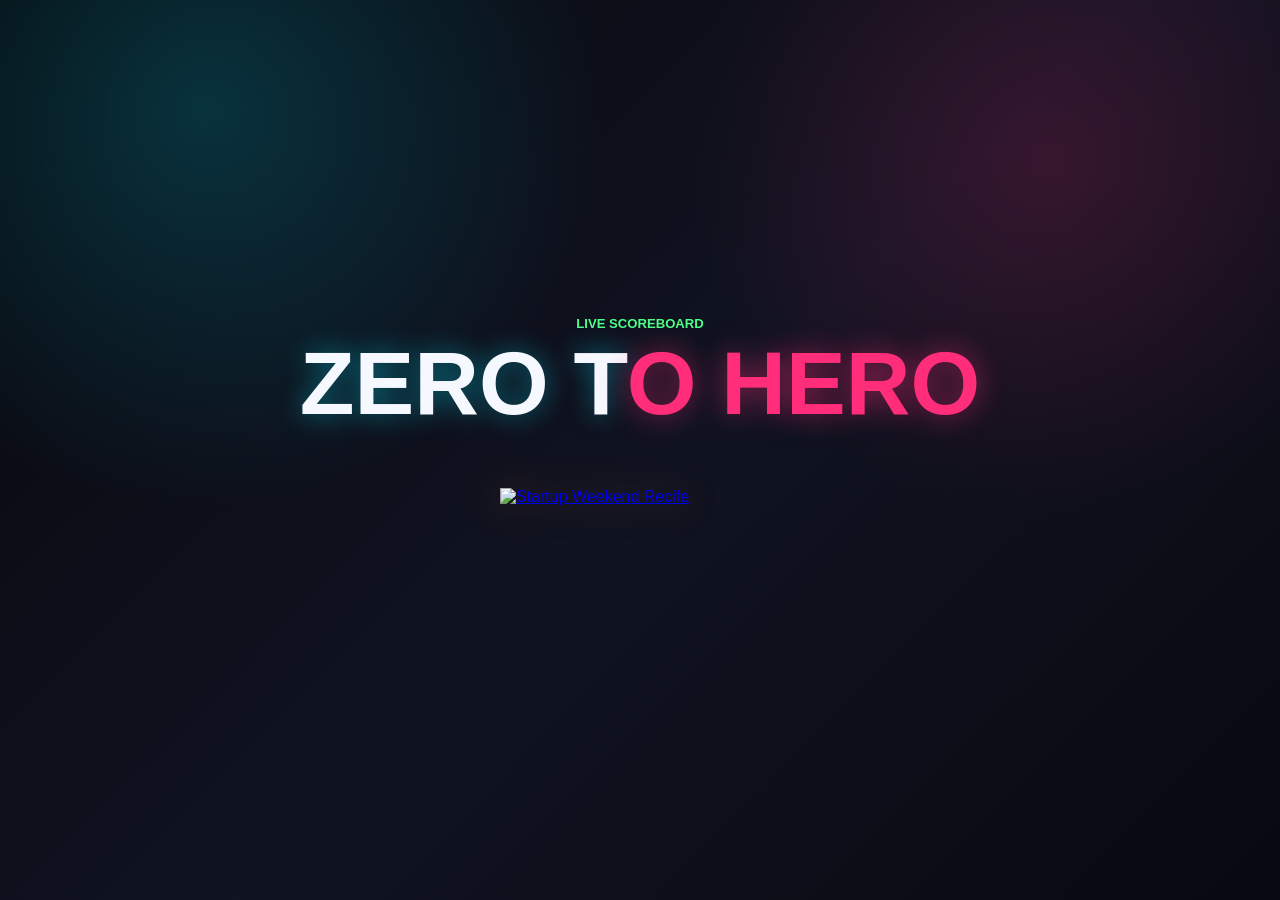
==== game/index.html @ 17ca4d44 "sobe" ====
<!DOCTYPE html>
<html lang="pt-BR">
<head>
  <meta charset="UTF-8">
  <meta name="viewport" content="width=device-width, initial-scale=1.0">
  <title>Placar Game</title>
  <link rel="stylesheet" href="./style.css">
</head>
<body id="display-page">
  <div id="particles-container" aria-hidden="true"></div>
  <div id="fireworks-container" aria-hidden="true"></div>
  <div id="level-celebration" class="level-celebration" aria-live="polite" aria-hidden="true">
    <div class="celebration-panel">
      <p>Nova fase desbloqueada</p>
      <strong id="celebration-team-name"></strong>
      <span id="celebration-stage-name"></span>
    </div>
  </div>

  <main class="scoreboard-shell">
    <header class="scoreboard-header">
      <p class="eyebrow">Live Scoreboard</p>
      <h1>Zero t<span>o HERO</span></h1>
    </header>

    <section id="teams-grid" class="teams-grid" aria-live="polite"></section>

    <p id="empty-display" class="empty-state">
      Nenhuma equipe cadastrada ainda.
    </p>

    <footer class="site-footer">
      <a class="brand-logo" href="./index.html" aria-label="Startup Weekend Recife">
        <img src="https://r2.tswrecife.com.br/Logos/Startup%20Weekend%20Logo%20-%203%20WRITE%20orange.png" alt="Startup Weekend Recife">
      </a>
    </footer>
  </main>

  <script src="https://cdn.jsdelivr.net/npm/canvas-confetti@1.9.3/dist/confetti.browser.min.js"></script>
  <script src="https://cdn.jsdelivr.net/npm/fireworks-js@2.10.8/dist/index.umd.min.js"></script>
  <script src="https://js.pusher.com/8.4.0/pusher.min.js"></script>
  <script src="./script.js"></script>
</body>
</html>
---- game/style.css ----
:root {
  --bg: #07080d;
  --surface: #11131d;
  --surface-2: #171a28;
  --line: #2b3045;
  --text: #f6f8ff;
  --muted: #9ca6c8;
  --cyan: #00e5ff;
  --green: #4dff88;
  --pink: #ff2d7a;
  --yellow: #ffd166;
  --shadow: 0 24px 80px rgba(0, 0, 0, 0.48);
}

* {
  box-sizing: border-box;
}

html {
  min-height: 100%;
  background: var(--bg);
}

body {
  min-height: 100vh;
  margin: 0;
  color: var(--text);
  font-family: Inter, "Segoe UI", Arial, sans-serif;
  letter-spacing: 0;
  background:
    radial-gradient(circle at 16% 12%, rgba(0, 229, 255, 0.18), transparent 30%),
    radial-gradient(circle at 82% 18%, rgba(255, 45, 122, 0.16), transparent 28%),
    linear-gradient(135deg, #07080d 0%, #101321 52%, #080910 100%);
  overflow-x: hidden;
}

button,
input,
select {
  font: inherit;
}

button {
  cursor: pointer;
}

.scoreboard-shell,
.admin-shell {
  position: relative;
  z-index: 2;
  width: min(1180px, calc(100% - 32px));
  margin: 0 auto;
  padding: 40px 0;
}

.scoreboard-shell {
  min-height: 100vh;
  display: flex;
  flex-direction: column;
  justify-content: center;
}

.scoreboard-header,
.admin-header {
  text-align: center;
  margin-bottom: 32px;
}

.brand-logo {
  display: inline-grid;
  place-items: center;
  width: min(280px, 72vw);
  height: 96px;
}

.brand-logo img {
  display: block;
  width: 100%;
  height: 100%;
  object-fit: contain;
  filter: drop-shadow(0 0 18px rgba(255, 122, 24, 0.28));
}

.site-footer {
  display: flex;
  justify-content: center;
  margin-top: 30px;
}

.eyebrow {
  margin: 0 0 10px;
  color: var(--green);
  font-size: 0.82rem;
  font-weight: 800;
  text-transform: uppercase;
}

h1,
h2,
p {
  margin-top: 0;
}

h1 {
  margin-bottom: 0;
  font-size: clamp(2.5rem, 7vw, 6rem);
  line-height: 0.95;
  text-transform: uppercase;
  text-shadow: 0 0 26px rgba(0, 229, 255, 0.42);
}

h1 span {
  color: var(--pink);
  text-shadow: 0 0 28px rgba(255, 45, 122, 0.55);
}

h2 {
  margin-bottom: 18px;
  color: var(--cyan);
  font-size: 1.05rem;
  text-transform: uppercase;
}

.teams-grid {
  display: grid;
  grid-template-columns: repeat(6, minmax(150px, 1fr));
  gap: 12px;
  align-items: stretch;
}

.stage-column {
  min-height: 420px;
  padding: 12px;
  border: 1px solid rgba(0, 229, 255, 0.22);
  border-radius: 8px;
  background: linear-gradient(180deg, rgba(23, 26, 40, 0.92), rgba(12, 14, 23, 0.94));
  box-shadow: var(--shadow);
}

.stage-header {
  display: grid;
  gap: 10px;
  margin-bottom: 14px;
}

.stage-header span {
  display: grid;
  place-items: center;
  width: 34px;
  height: 34px;
  color: var(--bg);
  border-radius: 999px;
  background: var(--cyan);
  font-weight: 950;
  box-shadow: 0 0 18px rgba(0, 229, 255, 0.34);
}

.stage-header h2 {
  min-height: 42px;
  margin: 0;
  color: var(--text);
  font-size: 0.88rem;
  line-height: 1.15;
  overflow-wrap: anywhere;
}

.stage-lane {
  display: grid;
  align-content: start;
  gap: 10px;
  min-height: 320px;
  padding: 10px;
  border: 1px dashed rgba(255, 255, 255, 0.1);
  border-radius: 8px;
  background: rgba(0, 0, 0, 0.18);
}

.team-token {
  position: relative;
  min-height: 52px;
  padding: 12px;
  display: grid;
  place-items: center;
  color: var(--text);
  border: 1px solid rgba(255, 209, 102, 0.28);
  border-radius: 8px;
  background: rgba(255, 209, 102, 0.12);
  box-shadow: 0 0 18px rgba(255, 209, 102, 0.1);
  font-weight: 950;
  text-align: center;
  overflow-wrap: anywhere;
  transition: transform 220ms ease, border-color 220ms ease, box-shadow 220ms ease;
}

.team-token.is-boosted {
  animation: token-level-up 2400ms ease both;
  border-color: var(--pink);
  box-shadow: 0 0 30px rgba(255, 45, 122, 0.28);
}

@keyframes token-level-up {
  0% {
    transform: translateY(0) scale(1);
  }
  18% {
    transform: translateY(-10px) scale(1.08);
    background: rgba(255, 45, 122, 0.22);
  }
  42% {
    transform: translateY(-4px) scale(1.04);
    background: rgba(255, 209, 102, 0.18);
  }
  100% {
    transform: translateY(0) scale(1);
  }
}

.level-celebration {
  position: fixed;
  inset: 0;
  z-index: 30;
  display: grid;
  place-items: center;
  padding: 24px;
  pointer-events: none;
  opacity: 0;
  transform: scale(0.96);
}

.level-celebration::before {
  content: "";
  position: absolute;
  inset: 0;
  background:
    radial-gradient(circle at 50% 45%, rgba(255, 209, 102, 0.28), transparent 26%),
    radial-gradient(circle at 24% 34%, rgba(0, 229, 255, 0.18), transparent 22%),
    radial-gradient(circle at 78% 38%, rgba(255, 45, 122, 0.18), transparent 24%);
  opacity: 0;
}

.level-celebration.is-active {
  animation: celebration-layer 5600ms ease both;
}

.level-celebration.is-active::before {
  animation: celebration-glow 5600ms ease both;
}

.celebration-panel {
  position: relative;
  width: min(860px, 92vw);
  padding: clamp(24px, 5vw, 48px);
  border: 1px solid rgba(255, 209, 102, 0.44);
  border-radius: 8px;
  background: linear-gradient(135deg, rgba(7, 8, 13, 0.94), rgba(23, 26, 40, 0.96));
  box-shadow: 0 0 60px rgba(255, 209, 102, 0.22), 0 30px 110px rgba(0, 0, 0, 0.62);
  text-align: center;
  overflow: hidden;
}

.celebration-panel::after {
  content: "";
  position: absolute;
  inset: -40%;
  background: linear-gradient(120deg, transparent 35%, rgba(255, 255, 255, 0.18), transparent 65%);
  transform: translateX(-80%) rotate(8deg);
}

.level-celebration.is-active .celebration-panel::after {
  animation: celebration-scan 1200ms ease 160ms both;
}

.celebration-panel p {
  margin: 0 0 12px;
  color: var(--green);
  font-size: clamp(0.82rem, 2vw, 1rem);
  font-weight: 950;
  text-transform: uppercase;
}

.celebration-panel strong {
  display: block;
  color: var(--yellow);
  font-size: clamp(3.2rem, 12vw, 8.8rem);
  line-height: 0.9;
  text-transform: uppercase;
  text-shadow: 0 0 20px rgba(255, 209, 102, 0.45), 0 0 54px rgba(255, 45, 122, 0.22);
  overflow-wrap: anywhere;
}

.celebration-panel span {
  display: inline-block;
  margin-top: 18px;
  padding: 10px 16px;
  color: var(--bg);
  border-radius: 8px;
  background: var(--cyan);
  box-shadow: 0 0 24px rgba(0, 229, 255, 0.34);
  font-weight: 950;
  text-transform: uppercase;
}

@keyframes celebration-layer {
  0% {
    opacity: 0;
    transform: scale(0.9);
  }
  14% {
    opacity: 1;
    transform: scale(1);
  }
  84% {
    opacity: 1;
    transform: scale(1);
  }
  100% {
    opacity: 0;
    transform: scale(1.03);
  }
}

@keyframes celebration-glow {
  0%,
  100% {
    opacity: 0;
  }
  20%,
  84% {
    opacity: 1;
  }
}

@keyframes celebration-scan {
  0% {
    transform: translateX(-80%) rotate(8deg);
  }
  100% {
    transform: translateX(80%) rotate(8deg);
  }
}

.stage-empty {
  margin: 0;
  color: rgba(156, 166, 200, 0.64);
  font-size: 0.78rem;
  font-weight: 800;
  text-align: center;
  text-transform: uppercase;
}

.empty-state {
  display: none;
  margin: 24px auto 0;
  color: var(--muted);
  text-align: center;
}

.empty-state.is-visible {
  display: block;
}

#particles-container {
  position: fixed;
  inset: 0;
  z-index: 1;
  pointer-events: none;
  overflow: hidden;
}

#fireworks-container {
  position: fixed;
  inset: 0;
  z-index: 24;
  pointer-events: none;
  opacity: 0;
  transition: opacity 240ms ease;
}

#fireworks-container.is-active {
  opacity: 1;
}

.particle {
  position: absolute;
  bottom: -24px;
  width: var(--size);
  height: var(--size);
  border-radius: 999px;
  background: var(--color);
  opacity: 0;
  box-shadow: 0 0 18px currentColor;
  animation: float-particle var(--duration) linear infinite;
  animation-delay: var(--delay);
}

@keyframes float-particle {
  0% {
    transform: translate3d(0, 0, 0) scale(0.6);
    opacity: 0;
  }
  16% {
    opacity: 0.65;
  }
  100% {
    transform: translate3d(var(--drift), -110vh, 0) scale(1.1);
    opacity: 0;
  }
}

.admin-layout {
  display: grid;
  grid-template-columns: minmax(260px, 0.75fr) minmax(320px, 1.25fr);
  gap: 18px;
}

.panel {
  padding: 24px;
  border: 1px solid rgba(0, 229, 255, 0.2);
  border-radius: 8px;
  background: rgba(17, 19, 29, 0.92);
  box-shadow: var(--shadow);
}

.panel-heading {
  display: flex;
  align-items: center;
  justify-content: space-between;
  gap: 12px;
  margin-bottom: 12px;
}

.panel-heading h2 {
  margin-bottom: 0;
}

.panel-actions {
  display: flex;
  gap: 10px;
}

.auth-panel {
  width: min(420px, 100%);
  margin: 0 auto;
}

.is-hidden {
  display: none !important;
}

.field {
  display: grid;
  gap: 8px;
  margin-bottom: 16px;
  color: var(--muted);
  font-weight: 700;
}

.field input,
.stage-select-label select {
  width: 100%;
  min-height: 48px;
  padding: 0 14px;
  color: var(--text);
  border: 1px solid var(--line);
  border-radius: 8px;
  background: rgba(0, 0, 0, 0.42);
  outline: none;
}

.field input:focus,
.stage-select-label select:focus {
  border-color: var(--cyan);
  box-shadow: 0 0 0 3px rgba(0, 229, 255, 0.14);
}

.primary-button,
.ghost-button,
.danger-button {
  min-height: 44px;
  border: 0;
  border-radius: 8px;
  font-weight: 900;
  text-transform: uppercase;
}

.primary-button {
  width: 100%;
  color: #041014;
  background: var(--cyan);
  box-shadow: 0 0 22px rgba(0, 229, 255, 0.22);
}

.ghost-button {
  padding: 0 14px;
  color: var(--cyan);
  border: 1px solid rgba(0, 229, 255, 0.34);
  background: transparent;
}

.danger-button {
  padding: 0 14px;
  color: #fff;
  border: 1px solid rgba(255, 45, 122, 0.42);
  background: rgba(255, 45, 122, 0.16);
}

.admin-message {
  min-height: 20px;
  margin: 14px 0 0;
  color: var(--green);
  font-size: 0.92rem;
}

.admin-list {
  display: grid;
  gap: 12px;
  margin: 0;
  padding: 0;
  list-style: none;
}

.admin-item {
  display: grid;
  grid-template-columns: minmax(170px, 1fr) minmax(210px, 0.85fr) auto auto;
  gap: 14px;
  align-items: center;
  padding: 12px;
  border: 1px solid rgba(255, 255, 255, 0.08);
  border-radius: 8px;
  background: rgba(0, 0, 0, 0.24);
}

.admin-team-name {
  margin: 0 0 4px;
  font-weight: 900;
  overflow-wrap: anywhere;
}

.admin-team-level {
  margin: 0;
  color: var(--muted);
  font-size: 0.9rem;
}

.stage-select-label {
  display: grid;
  gap: 6px;
  color: var(--muted);
  font-size: 0.78rem;
  font-weight: 900;
  text-transform: uppercase;
}

.stage-select-label select {
  cursor: pointer;
}

.primary-button:disabled {
  cursor: wait;
  opacity: 0.62;
}

@media (max-width: 1080px) {
  .teams-grid {
    grid-template-columns: repeat(3, minmax(180px, 1fr));
  }
}

@media (max-width: 760px) {
  .scoreboard-shell,
  .admin-shell {
    width: min(100% - 20px, 1180px);
    padding: 24px 0;
  }

  .brand-logo {
    height: 76px;
  }

  .teams-grid {
    grid-template-columns: 1fr;
  }

  .stage-column {
    min-height: auto;
  }

  .stage-lane {
    min-height: 120px;
  }

  .admin-layout,
  .admin-item {
    grid-template-columns: 1fr;
  }

  .admin-item {
    justify-items: start;
  }

  .panel-heading,
  .panel-actions {
    align-items: stretch;
    flex-direction: column;
  }

  .ghost-button,
  .danger-button {
    width: 100%;
  }
}
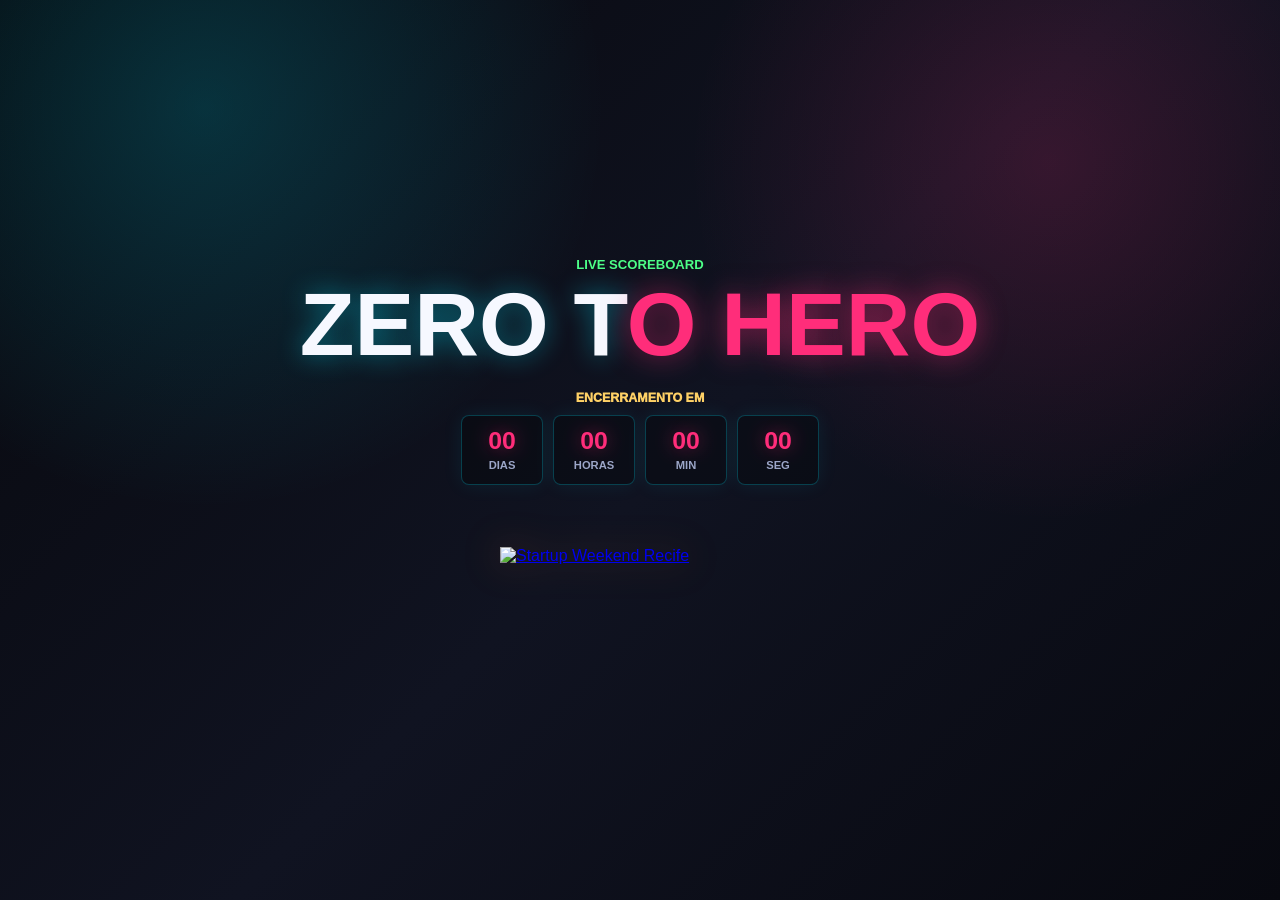
==== commit a7149bb8: "l" ====
--- a/game/index.html
+++ b/game/index.html
@@ -21,6 +21,15 @@
     <header class="scoreboard-header">
       <p class="eyebrow">Live Scoreboard</p>
       <h1>Zero t<span>o HERO</span></h1>
+      <section class="countdown-panel" aria-label="Contagem regressiva para encerramento">
+        <span class="countdown-label">Encerramento em</span>
+        <div id="countdown-timer" class="countdown-timer" aria-live="polite">
+          <span><strong data-countdown-days>--</strong>Dias</span>
+          <span><strong data-countdown-hours>--</strong>Horas</span>
+          <span><strong data-countdown-minutes>--</strong>Min</span>
+          <span><strong data-countdown-seconds>--</strong>Seg</span>
+        </div>
+      </section>
     </header>
 
     <section id="teams-grid" class="teams-grid" aria-live="polite"></section>
@@ -38,7 +47,6 @@
 
   <script src="https://cdn.jsdelivr.net/npm/canvas-confetti@1.9.3/dist/confetti.browser.min.js"></script>
   <script src="https://cdn.jsdelivr.net/npm/fireworks-js@2.10.8/dist/index.umd.min.js"></script>
-  <script src="https://js.pusher.com/8.4.0/pusher.min.js"></script>
   <script src="./script.js"></script>
 </body>
 </html>
--- a/game/style.css
+++ b/game/style.css
@@ -114,6 +114,56 @@
   text-shadow: 0 0 28px rgba(255, 45, 122, 0.55);
 }
 
+.countdown-panel {
+  display: grid;
+  justify-items: center;
+  gap: 10px;
+  margin: 24px auto 0;
+}
+
+.countdown-label {
+  color: var(--yellow);
+  font-size: 0.78rem;
+  font-weight: 950;
+  text-transform: uppercase;
+}
+
+.countdown-timer {
+  display: flex;
+  flex-wrap: wrap;
+  justify-content: center;
+  gap: 10px;
+}
+
+.countdown-timer span {
+  display: grid;
+  place-items: center;
+  min-width: 82px;
+  min-height: 70px;
+  padding: 10px 12px;
+  color: var(--muted);
+  border: 1px solid rgba(0, 229, 255, 0.24);
+  border-radius: 8px;
+  background: rgba(0, 0, 0, 0.28);
+  box-shadow: 0 0 20px rgba(0, 229, 255, 0.08);
+  font-size: 0.7rem;
+  font-weight: 900;
+  text-transform: uppercase;
+}
+
+.countdown-timer strong {
+  display: block;
+  color: var(--cyan);
+  font-size: 1.55rem;
+  line-height: 1;
+  text-shadow: 0 0 18px rgba(0, 229, 255, 0.38);
+}
+
+.countdown-timer.is-finished strong {
+  color: var(--pink);
+  text-shadow: 0 0 18px rgba(255, 45, 122, 0.45);
+}
+
 h2 {
   margin-bottom: 18px;
   color: var(--cyan);
@@ -426,7 +476,9 @@
   align-items: center;
   justify-content: space-between;
   gap: 12px;
-  margin-bottom: 12px;
+  margin-bottom: 24px;
+  padding-bottom: 16px;
+  border-bottom: 1px solid rgba(0, 229, 255, 0.14);
 }
 
 .panel-heading h2 {
@@ -467,10 +519,33 @@
   outline: none;
 }
 
+.stage-select-label select {
+  padding-right: 42px;
+  background:
+    linear-gradient(45deg, transparent 50%, var(--cyan) 50%) calc(100% - 22px) 50% / 7px 7px no-repeat,
+    linear-gradient(135deg, var(--cyan) 50%, transparent 50%) calc(100% - 17px) 50% / 7px 7px no-repeat,
+    linear-gradient(180deg, rgba(0, 229, 255, 0.08), rgba(255, 45, 122, 0.04)),
+    rgba(0, 0, 0, 0.48);
+  appearance: none;
+  box-shadow: inset 0 0 0 1px rgba(0, 229, 255, 0.04), 0 0 16px rgba(0, 229, 255, 0.04);
+  font-weight: 850;
+}
+
 .field input:focus,
 .stage-select-label select:focus {
   border-color: var(--cyan);
-  box-shadow: 0 0 0 3px rgba(0, 229, 255, 0.14);
+  box-shadow: 0 0 0 3px rgba(0, 229, 255, 0.14), 0 0 24px rgba(0, 229, 255, 0.18);
+}
+
+.stage-select-label select:hover {
+  border-color: rgba(0, 229, 255, 0.58);
+  box-shadow: inset 0 0 0 1px rgba(0, 229, 255, 0.08), 0 0 20px rgba(0, 229, 255, 0.1);
+}
+
+.stage-select-label select option {
+  color: var(--text);
+  background: var(--surface);
+  font-weight: 800;
 }
 
 .primary-button,
@@ -521,13 +596,25 @@
 
 .admin-item {
   display: grid;
-  grid-template-columns: minmax(170px, 1fr) minmax(210px, 0.85fr) auto auto;
+  grid-template-columns: minmax(150px, 1fr) minmax(190px, 0.85fr) minmax(210px, auto);
   gap: 14px;
   align-items: center;
   padding: 12px;
   border: 1px solid rgba(255, 255, 255, 0.08);
   border-radius: 8px;
   background: rgba(0, 0, 0, 0.24);
+}
+
+.admin-item-actions {
+  display: flex;
+  flex-wrap: wrap;
+  justify-content: flex-end;
+  gap: 10px;
+}
+
+.admin-item-actions .ghost-button,
+.admin-item-actions .danger-button {
+  min-width: 86px;
 }
 
 .admin-team-name {
@@ -598,6 +685,11 @@
     justify-items: start;
   }
 
+  .admin-team-name {
+    font-size: 1.18rem;
+    line-height: 1.15;
+  }
+
   .panel-heading,
   .panel-actions {
     align-items: stretch;
@@ -608,4 +700,8 @@
   .danger-button {
     width: 100%;
   }
-}
+
+  .admin-item-actions {
+    width: 100%;
+  }
+}
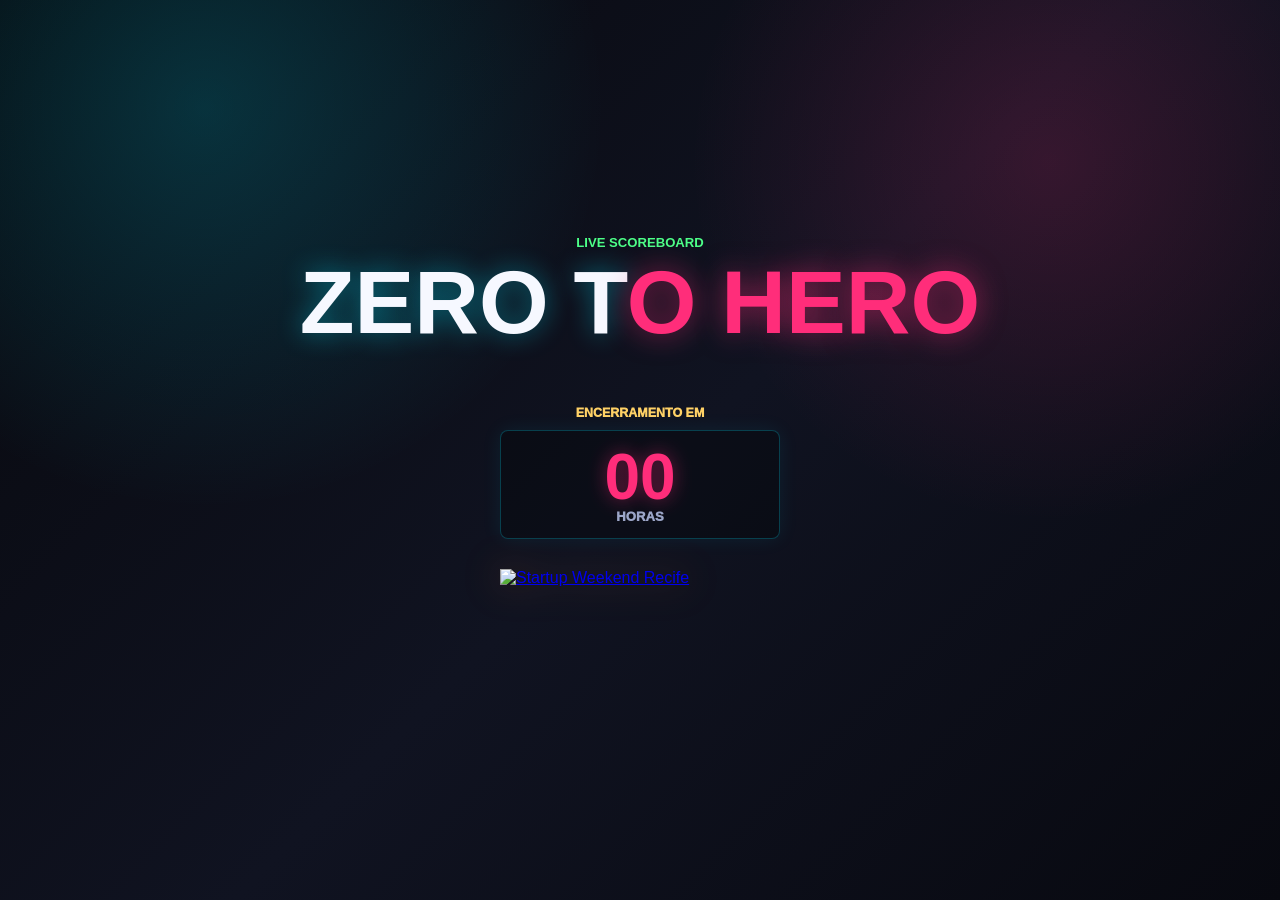
==== commit 5bc7e210: "ll" ====
--- a/game/index.html
+++ b/game/index.html
@@ -21,15 +21,6 @@
     <header class="scoreboard-header">
       <p class="eyebrow">Live Scoreboard</p>
       <h1>Zero t<span>o HERO</span></h1>
-      <section class="countdown-panel" aria-label="Contagem regressiva para encerramento">
-        <span class="countdown-label">Encerramento em</span>
-        <div id="countdown-timer" class="countdown-timer" aria-live="polite">
-          <span><strong data-countdown-days>--</strong>Dias</span>
-          <span><strong data-countdown-hours>--</strong>Horas</span>
-          <span><strong data-countdown-minutes>--</strong>Min</span>
-          <span><strong data-countdown-seconds>--</strong>Seg</span>
-        </div>
-      </section>
     </header>
 
     <section id="teams-grid" class="teams-grid" aria-live="polite"></section>
@@ -37,6 +28,14 @@
     <p id="empty-display" class="empty-state">
       Nenhuma equipe cadastrada ainda.
     </p>
+
+    <section class="countdown-panel" aria-label="Contagem regressiva para encerramento">
+      <span class="countdown-label">Encerramento em</span>
+      <div id="countdown-timer" class="countdown-timer" aria-live="polite">
+        <strong data-countdown-hours-total>--</strong>
+        <span>horas</span>
+      </div>
+    </section>
 
     <footer class="site-footer">
       <a class="brand-logo" href="./index.html" aria-label="Startup Weekend Recife">
--- a/game/style.css
+++ b/game/style.css
@@ -118,7 +118,7 @@
   display: grid;
   justify-items: center;
   gap: 10px;
-  margin: 24px auto 0;
+  margin: 28px auto 0;
 }
 
 .countdown-label {
@@ -129,24 +129,16 @@
 }
 
 .countdown-timer {
-  display: flex;
-  flex-wrap: wrap;
-  justify-content: center;
-  gap: 10px;
-}
-
-.countdown-timer span {
   display: grid;
   place-items: center;
-  min-width: 82px;
-  min-height: 70px;
-  padding: 10px 12px;
+  min-width: min(280px, 78vw);
+  min-height: 86px;
+  padding: 14px 18px;
   color: var(--muted);
   border: 1px solid rgba(0, 229, 255, 0.24);
   border-radius: 8px;
   background: rgba(0, 0, 0, 0.28);
   box-shadow: 0 0 20px rgba(0, 229, 255, 0.08);
-  font-size: 0.7rem;
   font-weight: 900;
   text-transform: uppercase;
 }
@@ -154,9 +146,15 @@
 .countdown-timer strong {
   display: block;
   color: var(--cyan);
-  font-size: 1.55rem;
+  font-size: clamp(2.2rem, 7vw, 4rem);
   line-height: 1;
   text-shadow: 0 0 18px rgba(0, 229, 255, 0.38);
+}
+
+.countdown-timer span {
+  color: var(--muted);
+  font-size: 0.82rem;
+  font-weight: 950;
 }
 
 .countdown-timer.is-finished strong {
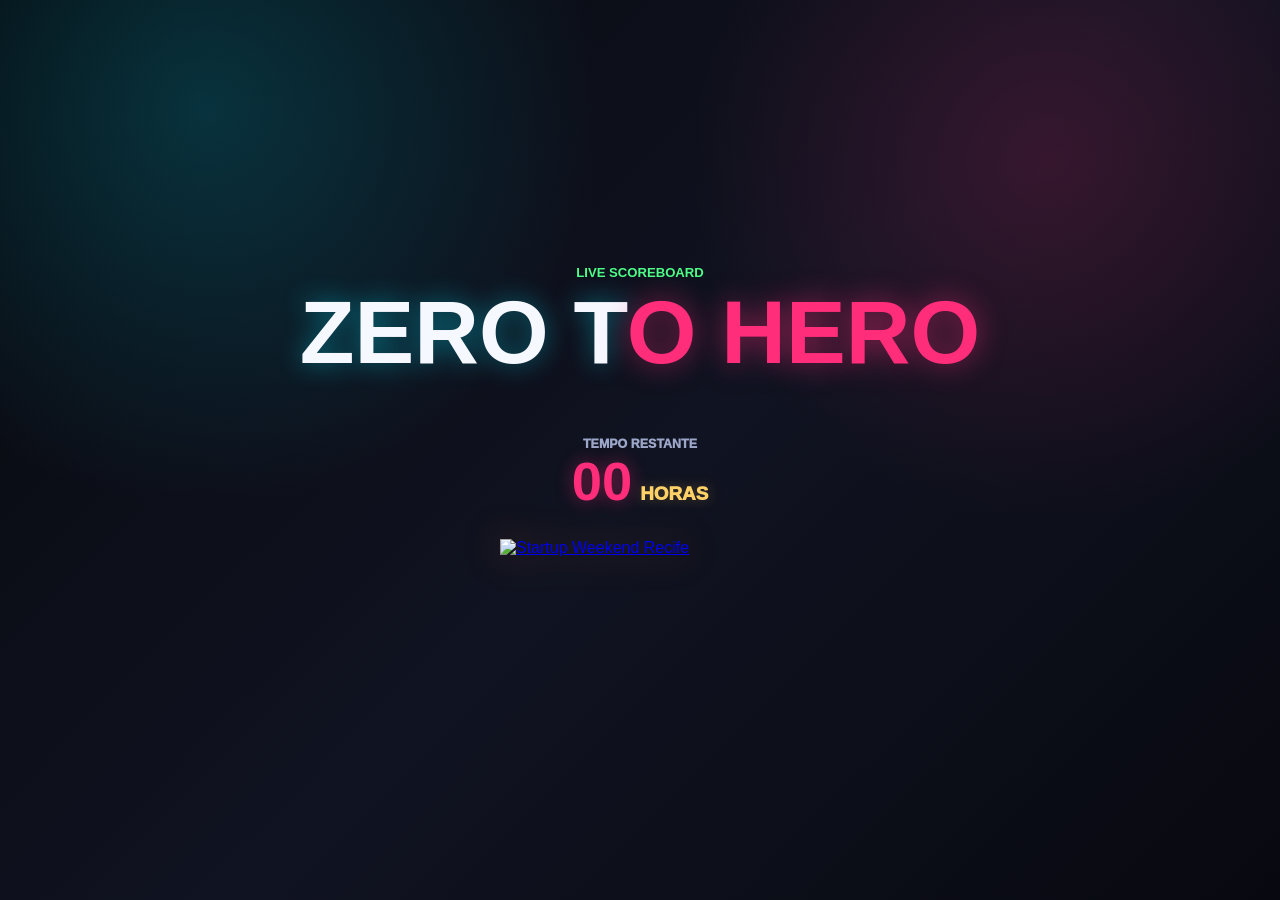
==== commit fed7c0df: "time" ====
--- a/game/index.html
+++ b/game/index.html
@@ -4,6 +4,7 @@
   <meta charset="UTF-8">
   <meta name="viewport" content="width=device-width, initial-scale=1.0">
   <title>Placar Game</title>
+  <link rel="icon" type="image/svg+xml" href="data:image/svg+xml,%3Csvg xmlns='http://www.w3.org/2000/svg' viewBox='0 0 64 64'%3E%3Crect width='64' height='64' rx='12' fill='%2307080d'/%3E%3Cpath d='M14 44h36v6H14zM18 34h28v6H18zM22 24h20v6H22z' fill='%2300e5ff'/%3E%3Cpath d='M32 8l5.5 11.2L50 21l-9 8.8L43.1 42 32 36.1 20.9 42 23 29.8 14 21l12.5-1.8L32 8z' fill='%23ff2d7a'/%3E%3C/svg%3E">
   <link rel="stylesheet" href="./style.css">
 </head>
 <body id="display-page">
@@ -30,10 +31,10 @@
     </p>
 
     <section class="countdown-panel" aria-label="Contagem regressiva para encerramento">
-      <span class="countdown-label">Encerramento em</span>
+      <span class="countdown-label">Tempo restante</span>
       <div id="countdown-timer" class="countdown-timer" aria-live="polite">
-        <strong data-countdown-hours-total>--</strong>
-        <span>horas</span>
+        <strong data-countdown-value>--</strong>
+        <span data-countdown-unit>horas</span>
       </div>
     </section>
 
--- a/game/style.css
+++ b/game/style.css
@@ -117,44 +117,40 @@
 .countdown-panel {
   display: grid;
   justify-items: center;
-  gap: 10px;
-  margin: 28px auto 0;
+  gap: 4px;
+  margin: 30px auto 0;
 }
 
 .countdown-label {
-  color: var(--yellow);
+  color: var(--muted);
   font-size: 0.78rem;
   font-weight: 950;
   text-transform: uppercase;
 }
 
 .countdown-timer {
-  display: grid;
-  place-items: center;
-  min-width: min(280px, 78vw);
-  min-height: 86px;
-  padding: 14px 18px;
-  color: var(--muted);
-  border: 1px solid rgba(0, 229, 255, 0.24);
-  border-radius: 8px;
-  background: rgba(0, 0, 0, 0.28);
-  box-shadow: 0 0 20px rgba(0, 229, 255, 0.08);
+  display: flex;
+  align-items: baseline;
+  justify-content: center;
+  gap: 8px;
+  color: var(--yellow);
   font-weight: 900;
   text-transform: uppercase;
 }
 
 .countdown-timer strong {
   display: block;
-  color: var(--cyan);
-  font-size: clamp(2.2rem, 7vw, 4rem);
+  color: var(--yellow);
+  font-size: clamp(2rem, 6vw, 3.4rem);
   line-height: 1;
-  text-shadow: 0 0 18px rgba(0, 229, 255, 0.38);
+  text-shadow: 0 0 18px rgba(255, 209, 102, 0.42);
 }
 
 .countdown-timer span {
-  color: var(--muted);
-  font-size: 0.82rem;
+  color: var(--yellow);
+  font-size: clamp(0.95rem, 2.4vw, 1.18rem);
   font-weight: 950;
+  text-shadow: 0 0 14px rgba(255, 209, 102, 0.28);
 }
 
 .countdown-timer.is-finished strong {
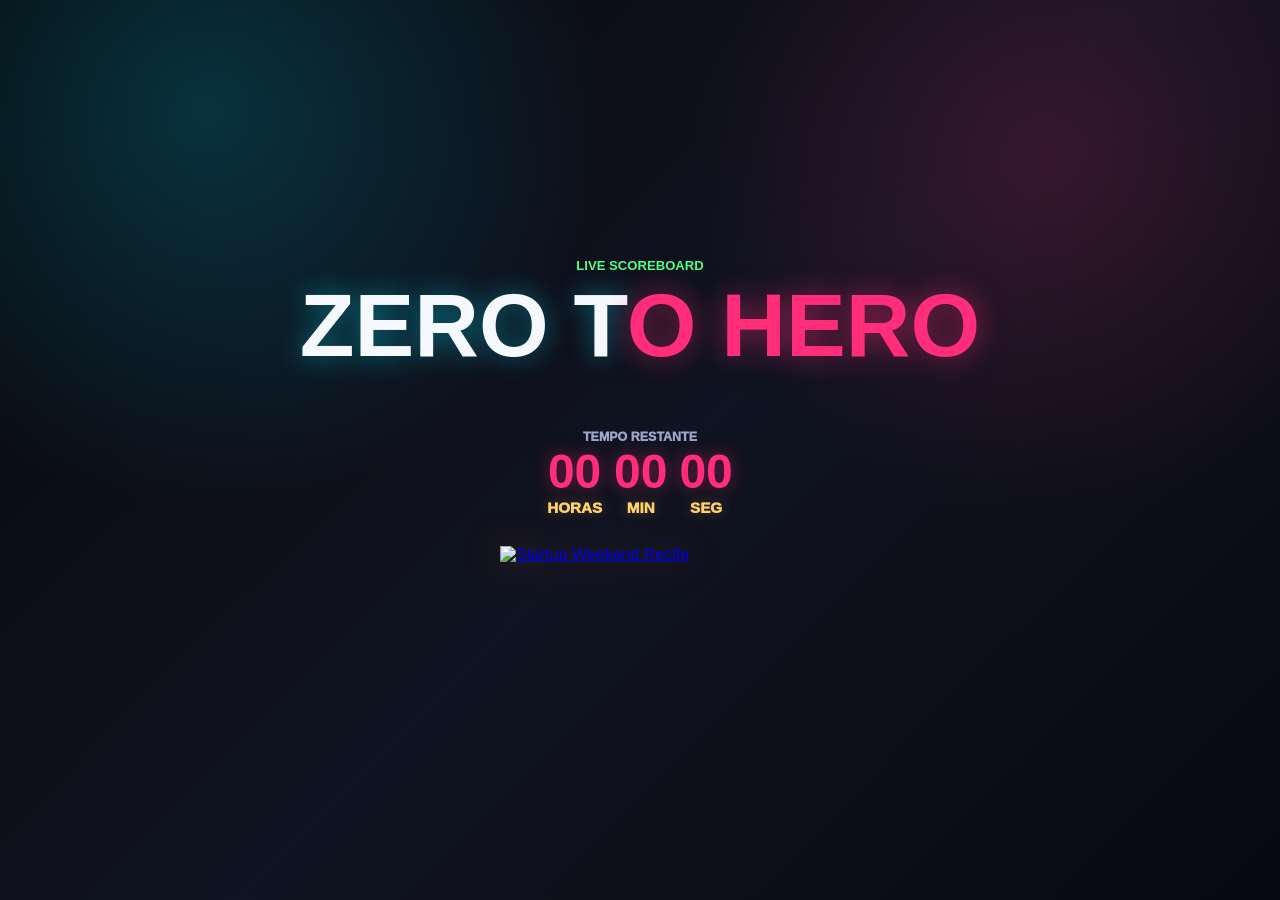
==== commit 6d5a25a0: "refactor countdown timer to display hours, minutes, and seconds with updated styles" ====
--- a/game/index.html
+++ b/game/index.html
@@ -33,8 +33,9 @@
     <section class="countdown-panel" aria-label="Contagem regressiva para encerramento">
       <span class="countdown-label">Tempo restante</span>
       <div id="countdown-timer" class="countdown-timer" aria-live="polite">
-        <strong data-countdown-value>--</strong>
-        <span data-countdown-unit>horas</span>
+        <span><strong data-countdown-hours>--</strong>horas</span>
+        <span><strong data-countdown-minutes>--</strong>min</span>
+        <span><strong data-countdown-seconds>--</strong>seg</span>
       </div>
     </section>
 
--- a/game/style.css
+++ b/game/style.css
@@ -132,25 +132,29 @@
   display: flex;
   align-items: baseline;
   justify-content: center;
-  gap: 8px;
+  flex-wrap: wrap;
+  gap: 12px;
   color: var(--yellow);
   font-weight: 900;
   text-transform: uppercase;
+}
+
+.countdown-timer span {
+  display: grid;
+  justify-items: center;
+  gap: 3px;
+  color: var(--yellow);
+  font-size: clamp(0.78rem, 2vw, 0.95rem);
+  font-weight: 950;
+  text-shadow: 0 0 14px rgba(255, 209, 102, 0.28);
 }
 
 .countdown-timer strong {
   display: block;
   color: var(--yellow);
-  font-size: clamp(2rem, 6vw, 3.4rem);
+  font-size: clamp(1.9rem, 5vw, 3rem);
   line-height: 1;
   text-shadow: 0 0 18px rgba(255, 209, 102, 0.42);
-}
-
-.countdown-timer span {
-  color: var(--yellow);
-  font-size: clamp(0.95rem, 2.4vw, 1.18rem);
-  font-weight: 950;
-  text-shadow: 0 0 14px rgba(255, 209, 102, 0.28);
 }
 
 .countdown-timer.is-finished strong {
@@ -209,8 +213,11 @@
 }
 
 .stage-lane {
-  display: grid;
-  align-content: start;
+  display: flex;
+  flex-wrap: wrap;
+  align-content: flex-end;
+  align-items: flex-end;
+  justify-content: center;
   gap: 10px;
   min-height: 320px;
   padding: 10px;
@@ -221,15 +228,21 @@
 
 .team-token {
   position: relative;
-  min-height: 52px;
-  padding: 12px;
+  flex: 1 1 calc(25% - 10px);
+  max-width: calc(25% - 8px);
+  min-width: 58px;
+  min-height: 58px;
+  padding: 10px 8px;
   display: grid;
   place-items: center;
   color: var(--text);
-  border: 1px solid rgba(255, 209, 102, 0.28);
-  border-radius: 8px;
-  background: rgba(255, 209, 102, 0.12);
-  box-shadow: 0 0 18px rgba(255, 209, 102, 0.1);
+  border: 1px solid rgba(255, 209, 102, 0.34);
+  border-radius: 8px;
+  background:
+    linear-gradient(180deg, rgba(255, 209, 102, 0.16), rgba(255, 209, 102, 0.06)),
+    rgba(0, 0, 0, 0.18);
+  box-shadow: inset 0 0 0 1px rgba(255, 255, 255, 0.04), 0 0 18px rgba(255, 209, 102, 0.1);
+  font-size: 0.78rem;
   font-weight: 950;
   text-align: center;
   overflow-wrap: anywhere;
@@ -384,7 +397,8 @@
 }
 
 .stage-empty {
-  margin: 0;
+  width: 100%;
+  margin: auto 0 0;
   color: rgba(156, 166, 200, 0.64);
   font-size: 0.78rem;
   font-weight: 800;
@@ -670,6 +684,13 @@
     min-height: 120px;
   }
 
+  .team-token {
+    flex-basis: calc(50% - 10px);
+    max-width: calc(50% - 8px);
+    min-height: 56px;
+    font-size: 0.84rem;
+  }
+
   .admin-layout,
   .admin-item {
     grid-template-columns: 1fr;
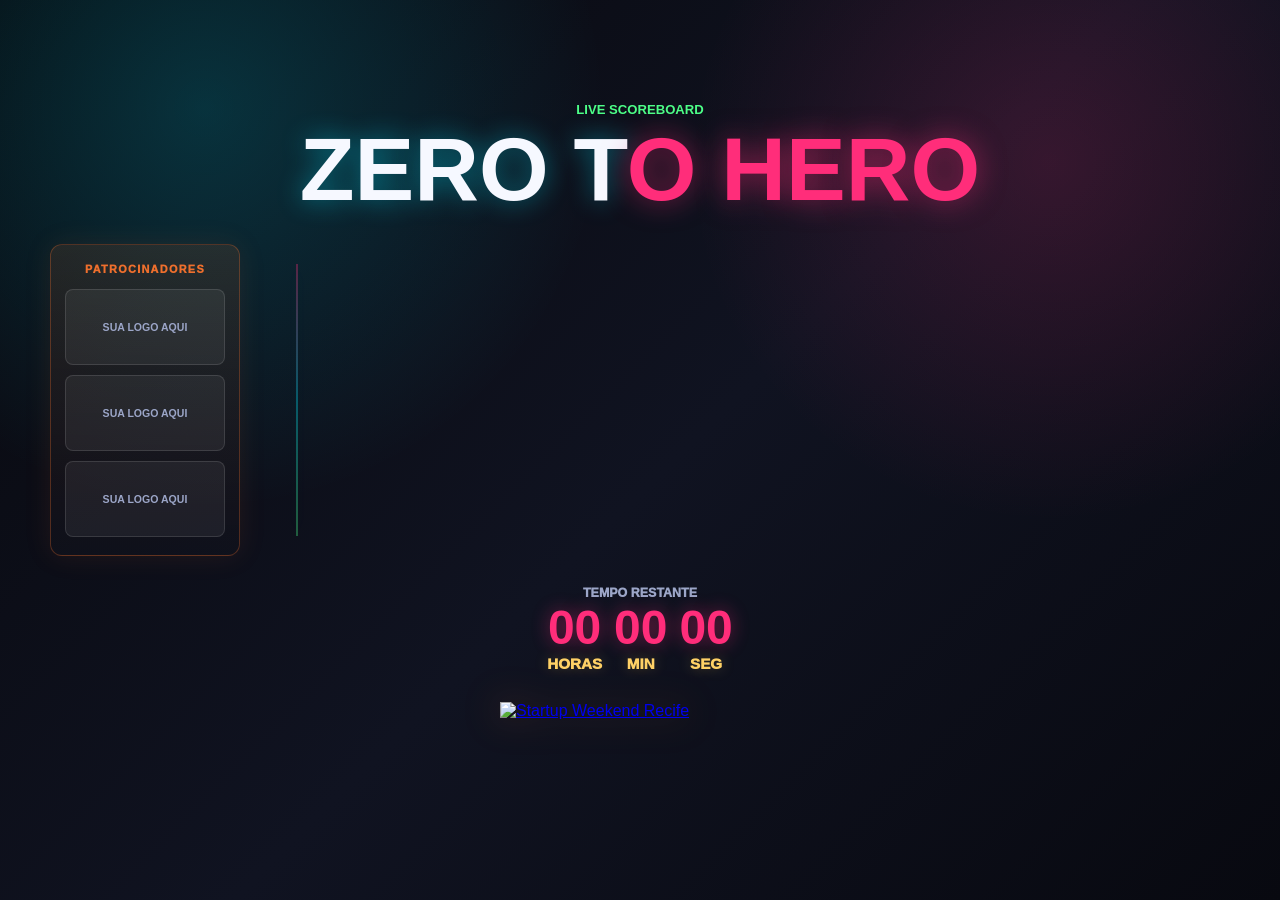
==== commit ff66596a: "feat: add sponsors panel to scoreboard and update styles; remove unused realtime heartbeat functiona" ====
--- a/game/index.html
+++ b/game/index.html
@@ -24,7 +24,19 @@
       <h1>Zero t<span>o HERO</span></h1>
     </header>
 
-    <section id="teams-grid" class="teams-grid" aria-live="polite"></section>
+    <div class="scoreboard-content">
+      <!-- Adicione cada patrocinador como um .sponsor-logo dentro de .sponsors-logos. -->
+      <aside class="sponsors-panel" aria-label="Patrocinadores">
+        <p class="sponsors-title">Patrocinadores</p>
+        <div class="sponsors-logos">
+          <div class="sponsor-placeholder">Sua logo aqui</div>
+          <div class="sponsor-placeholder">Sua logo aqui</div>
+          <div class="sponsor-placeholder">Sua logo aqui</div>
+        </div>
+      </aside>
+
+      <section id="teams-grid" class="teams-grid" aria-live="polite"></section>
+    </div>
 
     <p id="empty-display" class="empty-state">
       Nenhuma equipe cadastrada ainda.
--- a/game/style.css
+++ b/game/style.css
@@ -9,6 +9,7 @@
   --green: #4dff88;
   --pink: #ff2d7a;
   --yellow: #ffd166;
+  --recife-orange: #ee6f2d;
   --shadow: 0 24px 80px rgba(0, 0, 0, 0.48);
 }
 
@@ -171,31 +172,112 @@
 
 .teams-grid {
   display: grid;
-  grid-template-columns: repeat(6, minmax(150px, 1fr));
-  gap: 12px;
+  grid-template-columns: 1fr;
+  gap: 8px;
   align-items: stretch;
+  position: relative;
+}
+
+.scoreboard-content {
+  display: grid;
+  grid-template-columns: minmax(150px, 190px) minmax(0, 1fr);
+  gap: clamp(18px, 3vw, 42px);
+  align-items: stretch;
+}
+
+.sponsors-panel {
+  display: flex;
+  flex-direction: column;
+  justify-content: center;
+  gap: 14px;
+  padding: 18px 14px;
+  border: 1px solid rgba(238, 111, 45, 0.3);
+  border-radius: 12px;
+  background: linear-gradient(180deg, rgba(238, 111, 45, 0.12), rgba(17, 19, 29, 0.5));
+  box-shadow: 0 0 28px rgba(238, 111, 45, 0.1);
+}
+
+.sponsors-title {
+  margin: 0;
+  color: var(--recife-orange);
+  font-size: 0.68rem;
+  font-weight: 950;
+  letter-spacing: 0.12em;
+  text-align: center;
+  text-transform: uppercase;
+}
+
+.sponsors-logos {
+  display: grid;
+  gap: 10px;
+}
+
+.sponsor-logo,
+.sponsor-placeholder {
+  display: grid;
+  place-items: center;
+  min-height: 76px;
+  padding: 10px;
+  border: 1px solid rgba(255, 255, 255, 0.12);
+  border-radius: 8px;
+  background: rgba(255, 255, 255, 0.06);
+}
+
+.sponsor-logo img {
+  display: block;
+  width: 100%;
+  max-height: 56px;
+  object-fit: contain;
+}
+
+.sponsor-placeholder {
+  color: var(--muted);
+  font-size: 0.66rem;
+  font-weight: 800;
+  text-align: center;
+  text-transform: uppercase;
+}
+
+.teams-grid::before {
+  content: "";
+  position: absolute;
+  top: 20px;
+  bottom: 20px;
+  left: 18px;
+  width: 2px;
+  background: linear-gradient(180deg, var(--pink), var(--cyan), var(--green));
+  opacity: 0.32;
+  box-shadow: 0 0 18px rgba(0, 229, 255, 0.22);
 }
 
 .stage-column {
-  min-height: 420px;
-  padding: 12px;
-  border: 1px solid rgba(0, 229, 255, 0.22);
-  border-radius: 8px;
-  background: linear-gradient(180deg, rgba(23, 26, 40, 0.92), rgba(12, 14, 23, 0.94));
-  box-shadow: var(--shadow);
+  position: relative;
+  min-height: 72px;
+  padding: 8px 0 8px 48px;
+  border: 0;
+  border-radius: 0;
+  background: transparent;
+  box-shadow: none;
+  display: grid;
+  grid-template-columns: minmax(150px, 0.2fr) minmax(0, 1fr);
+  gap: 10px;
+  align-items: center;
 }
 
 .stage-header {
-  display: grid;
+  display: flex;
+  align-items: center;
   gap: 10px;
-  margin-bottom: 14px;
+  margin-bottom: 0;
 }
 
 .stage-header span {
+  position: absolute;
+  left: 0;
   display: grid;
   place-items: center;
-  width: 34px;
-  height: 34px;
+  width: 38px;
+  height: 38px;
   color: var(--bg);
   border-radius: 999px;
   background: var(--cyan);
@@ -204,45 +286,42 @@
 }
 
 .stage-header h2 {
-  min-height: 42px;
+  min-height: 0;
   margin: 0;
   color: var(--text);
-  font-size: 0.88rem;
+  font-size: clamp(0.92rem, 1.5vw, 1.16rem);
   line-height: 1.15;
+  text-transform: uppercase;
   overflow-wrap: anywhere;
 }
 
 .stage-lane {
   display: flex;
   flex-wrap: wrap;
-  align-content: flex-end;
-  align-items: flex-end;
-  justify-content: center;
+  align-content: center;
+  justify-content: flex-start;
   gap: 10px;
-  min-height: 320px;
-  padding: 10px;
-  border: 1px dashed rgba(255, 255, 255, 0.1);
-  border-radius: 8px;
-  background: rgba(0, 0, 0, 0.18);
+  min-height: 56px;
+  padding: 8px 0;
+  border: 0;
+  border-radius: 0;
+  background: transparent;
 }
 
 .team-token {
   position: relative;
-  flex: 1 1 calc(25% - 10px);
-  max-width: calc(25% - 8px);
-  min-width: 58px;
-  min-height: 58px;
-  padding: 10px 8px;
+  min-height: 44px;
+  min-width: min(170px, 100%);
+  max-width: 240px;
+  padding: 10px 14px;
   display: grid;
   place-items: center;
   color: var(--text);
-  border: 1px solid rgba(255, 209, 102, 0.34);
+  border: 1px solid rgba(238, 111, 45, 0.58);
   border-radius: 8px;
-  background:
-    linear-gradient(180deg, rgba(255, 209, 102, 0.16), rgba(255, 209, 102, 0.06)),
-    rgba(0, 0, 0, 0.18);
-  box-shadow: inset 0 0 0 1px rgba(255, 255, 255, 0.04), 0 0 18px rgba(255, 209, 102, 0.1);
-  font-size: 0.78rem;
+  background: rgba(238, 111, 45, 0.18);
+  box-shadow: 0 0 18px rgba(238, 111, 45, 0.18);
+  font-size: 0.88rem;
   font-weight: 950;
   text-align: center;
   overflow-wrap: anywhere;
@@ -394,16 +473,6 @@
   100% {
     transform: translateX(80%) rotate(8deg);
   }
-}
-
-.stage-empty {
-  width: 100%;
-  margin: auto 0 0;
-  color: rgba(156, 166, 200, 0.64);
-  font-size: 0.78rem;
-  font-weight: 800;
-  text-align: center;
-  text-transform: uppercase;
 }
 
 .empty-state {
@@ -656,12 +725,29 @@
 }
 
 @media (max-width: 1080px) {
-  .teams-grid {
-    grid-template-columns: repeat(3, minmax(180px, 1fr));
+  .stage-column {
+    grid-template-columns: minmax(140px, 0.26fr) minmax(0, 1fr);
   }
 }
 
 @media (max-width: 760px) {
+  .scoreboard-content {
+    grid-template-columns: 1fr;
+  }
+
+  .sponsors-panel {
+    order: 2;
+  }
+
+  .sponsors-logos {
+    grid-template-columns: repeat(3, 1fr);
+  }
+
+  .sponsor-logo,
+  .sponsor-placeholder {
+    min-height: 64px;
+  }
+
   .scoreboard-shell,
   .admin-shell {
     width: min(100% - 20px, 1180px);
@@ -672,23 +758,26 @@
     height: 76px;
   }
 
-  .teams-grid {
+  .stage-column {
     grid-template-columns: 1fr;
+  }
+
+  .teams-grid::before {
+    left: 17px;
   }
 
   .stage-column {
     min-height: auto;
+    gap: 8px;
   }
 
   .stage-lane {
-    min-height: 120px;
+    min-height: 48px;
   }
 
   .team-token {
-    flex-basis: calc(50% - 10px);
-    max-width: calc(50% - 8px);
-    min-height: 56px;
-    font-size: 0.84rem;
+    min-width: min(100%, 280px);
+    max-width: 100%;
   }
 
   .admin-layout,
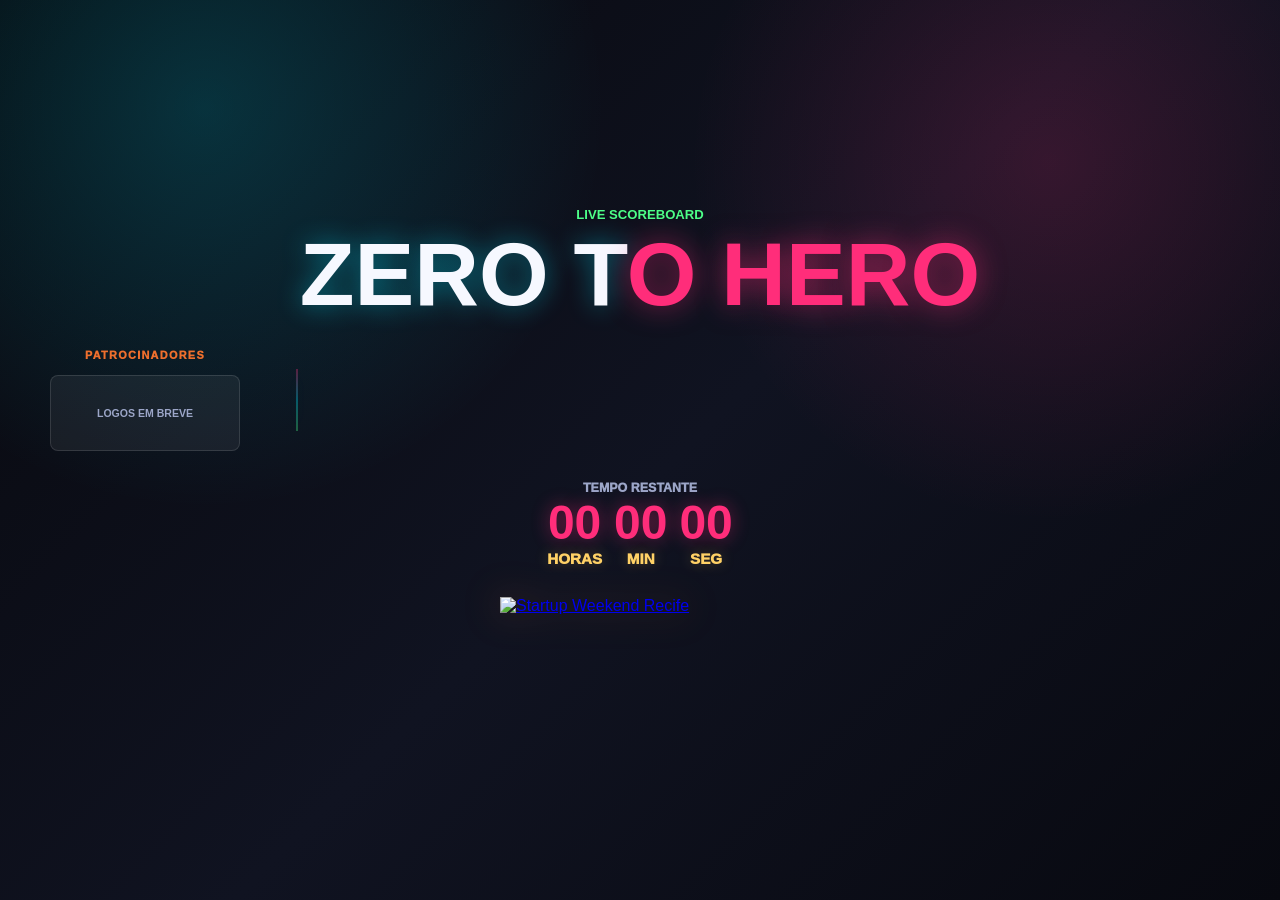
==== commit e0e0bb86: "feat: implement sponsors panel with dynamic logo rendering and update API routes" ====
--- a/game/index.html
+++ b/game/index.html
@@ -25,14 +25,9 @@
     </header>
 
     <div class="scoreboard-content">
-      <!-- Adicione cada patrocinador como um .sponsor-logo dentro de .sponsors-logos. -->
       <aside class="sponsors-panel" aria-label="Patrocinadores">
         <p class="sponsors-title">Patrocinadores</p>
-        <div class="sponsors-logos">
-          <div class="sponsor-placeholder">Sua logo aqui</div>
-          <div class="sponsor-placeholder">Sua logo aqui</div>
-          <div class="sponsor-placeholder">Sua logo aqui</div>
-        </div>
+        <div id="sponsors-logos" class="sponsors-logos" aria-live="polite"></div>
       </aside>
 
       <section id="teams-grid" class="teams-grid" aria-live="polite"></section>
--- a/game/style.css
+++ b/game/style.css
@@ -190,11 +190,6 @@
   flex-direction: column;
   justify-content: center;
   gap: 14px;
-  padding: 18px 14px;
-  border: 1px solid rgba(238, 111, 45, 0.3);
-  border-radius: 12px;
-  background: linear-gradient(180deg, rgba(238, 111, 45, 0.12), rgba(17, 19, 29, 0.5));
-  box-shadow: 0 0 28px rgba(238, 111, 45, 0.1);
 }
 
 .sponsors-title {
